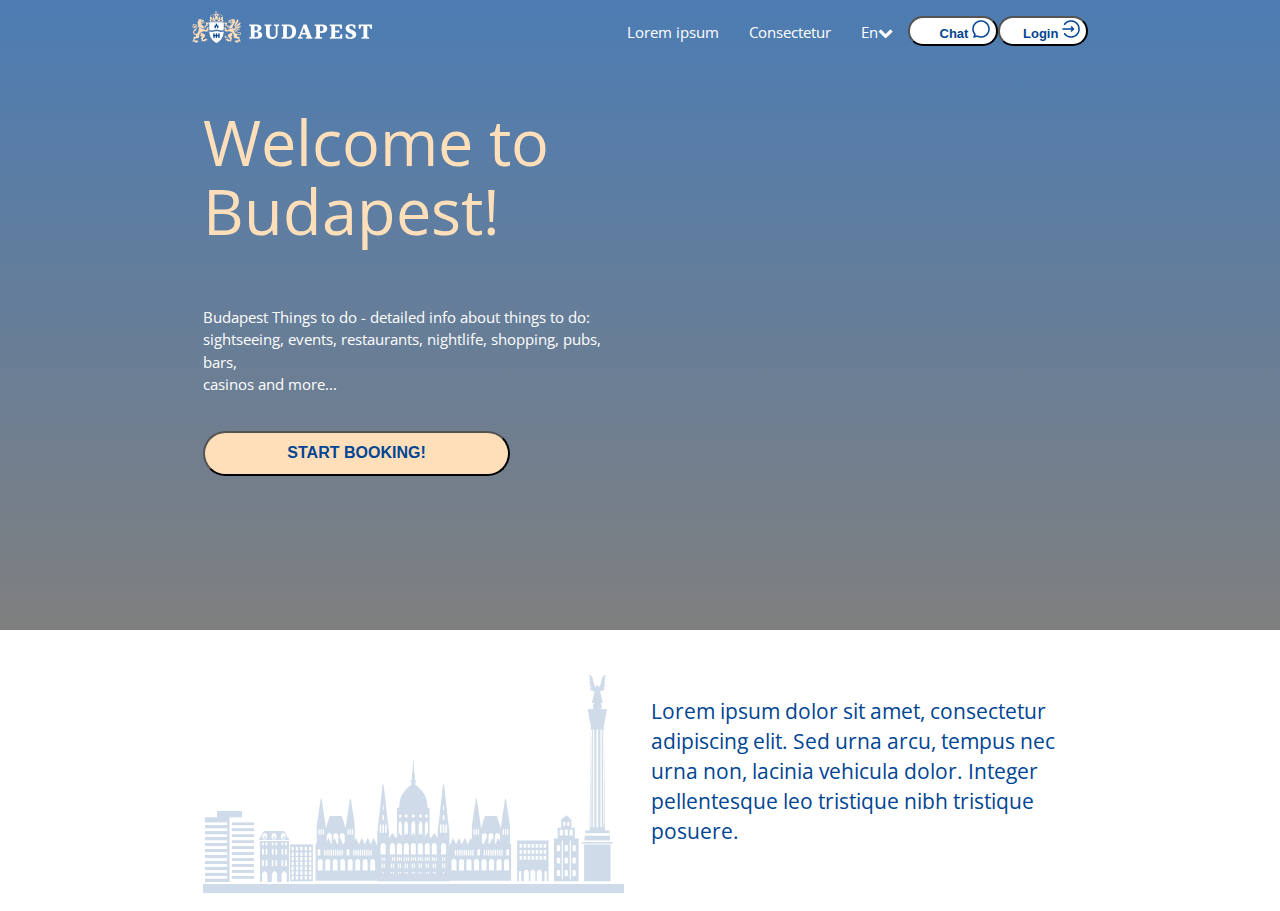
==== index.html @ 1c06817e "Dividers added" ====
<!DOCTYPE html>
<html lang="en">
   <head>
      <meta charset="UTF-8">
      <meta name="viewport" content="width=device-width, initial-scale=1.0">
      <link href="https://fonts.googleapis.com/css2?family=Open+Sans&display=swap" rel="stylesheet">
      <!-- Materlialize CSS, Google Fonts, FontAwesome, my CSS file -->
      <link rel="stylesheet" href="https://cdnjs.cloudflare.com/ajax/libs/font-awesome/4.7.0/css/font-awesome.min.css">
      <link href="https://fonts.googleapis.com/css2?family=Open+Sans&display=swap" rel="stylesheet">
      <script src="https://code.jquery.com/jquery-3.2.1.slim.min.js" integrity="sha384-KJ3o2DKtIkvYIK3UENzmM7KCkRr/rE9/Qpg6aAZGJwFDMVNA/GpGFF93hXpG5KkN" crossorigin="anonymous"></script>
      <!-- Compiled and minified CSS -->
      <link rel="stylesheet" href="https://cdnjs.cloudflare.com/ajax/libs/materialize/1.0.0/css/materialize.min.css">
      <!-- Compiled and minified JavaScript -->
      <script src="https://cdnjs.cloudflare.com/ajax/libs/materialize/1.0.0/js/materialize.min.js"></script>
      <link href="css/style.css" rel="stylesheet" type="text/css" />
      <title>Budapest</title>
   </head>
   <body>
      <!--Hero image with navbar and button on it
         Collapsable navbar on small devices-->
      <div class="hero-image">
         <header>
            <div class="navbar text-white">
               <ul id="dropdown1" class="dropdown-content">
                  <li><a href="#!">Deutsch</a></li>
                  <li class="active"><a href="#!">English</a></li>
                  <li><a href="#!">Français</a></li>
                  <li><a href="#!">Magyar</a></li>
               </ul>
               <nav>
                  <div class="container">
                     <div class="nav-wrapper">
                        <a href="index.html" class="brand-logo"> <img src="media/BP-logo.png "> </a>
                        <a href="#" data-target="nav-mobile" class="sidenav-trigger">
                        <i class="fa fa-bars"></i>   
                        </a>
                        <ul class="right hide-on-med-and-down">
                           <li href="#lorem">
                              <a> Lorem ipsum </a>
                           </li>
                           <li href="#consectetur">
                              <a> Consectetur </a>
                           </li>
                           <li><a class="dropdown-trigger" href="#!" data-target="dropdown1">En<i class="fa fa-chevron-down"></i></a></li>
                           <li>
                              <button class="menu-btn text-blue right-align">  Chat  <img src="media/icn-bubble-negative.png ">  </button>
                           </li>
                           <li>
                              <button class="menu-btn text-blue right-align">  Login <img src="media/icn-login-negative.png "> </button>
                           </li>
                        </ul>
                     </div>
                  </div>
               </nav>
            </div>
            <!--Side navigation-mobile devices -->
            <ul class="sidenav" id="nav-mobile">
               <div class="navbar text-blue">
                  <ul id="dropdown1" class="dropdown-content text-blue">
                     <li><a href="#!">Deutsch</a></li>
                     <li class="active"><a href="#!">English</a></li>
                     <li><a href="#!">Français</a></li>
                     <li><a href="#!">Magyar</a></li>
                  </ul>
                  <li>
                     <button class="text-blue booking">START BOOKING!</button>
                  </li>
                    <div class="divider"></div>

                  <li href="#lorem">
                     <a> Lorem ipsum </a>
                  </li>
                  <div class="divider"></div>
                  <li href="#dolorsit">
                     <a> Dolorsit </a>
                  </li>
                  <div class="divider"></div>
                   <li href="#consectetur">
                     <a> Consectetur </a>
                  </li>
                  <div class="divider"></div>
                  <li><a class="dropdown-trigger" href="#!" data-target="dropdown1">En<i class="fa fa-chevron-down"></i></a></li>
                    <div class="divider"></div>
                <div class="center">
                  <button class="menu-btn text-blue ">  Chat  <img src="media/icn-bubble-negative.png ">  </button>
                  <button class="menu-btn text-blue">  Login <img src="media/icn-login-negative.png "> </button>
                </div>
              <div class="divider"></div>

            </ul>
         </header>
         <!--Hero image and text-->
         <div class="container hero">
            <div class="row">
                <div class="col s6 m6">
                    <h1 class="text-light">Welcome to Budapest!</h1>
                </div>
            </div>
         <div class="row">
         <div class="col s6 m6">
         <p class="text-white">Budapest Things to do - detailed info about things to do: <br> sightseeing, events, restaurants, nightlife, shopping, pubs, bars, <br> casinos and more...</p>
         </div>
         </div>
         <div class="row">
         <div class="col s12 m12">
         <button class="text-blue booking">START BOOKING!</button>
         </div>
         </div>
         </div>
         </div>
      </div>
      <!--Illustration and lorem ipsum-->
      <div class="container illustration">
         <div class="row">
            <div class="col s12 m6"> <img class="responsive-img" src="media/illustration.png"></div>
            <div class="col s12 m6 text-main">
               <p>Lorem ipsum dolor sit amet, consectetur adipiscing elit. Sed urna arcu, tempus nec urna non, lacinia vehicula dolor. Integer pellentesque leo tristique nibh tristique posuere. </p>
            </div>
         </div>
      </div>
      <!--Materialize JavaScript for sidenavigation and dropdown menu-->
      <script class="text/javascript">
         $(document).ready(function(){
         $('.sidenav').sidenav();
         $(".dropdown-trigger").dropdown();
         
         });    
      </script>
   </body>
</html>
---- css/style.css ----
/*Body and html with font settings */

body,
html {
	height: 100%;
	font-family: 'Open Sans', sans-serif;
}

/*Navigation*/

nav{
    background-color: transparent;
    box-shadow: none!important;
    position: sticky;
    }

.menu-btn{
    background: #FFFFFF;
    border-radius: 57px;
    height: 2rem;
    width: 6rem;
    font-size: 13px;
    line-height: 15px;
}

.sidenav li>a{
    color:#014593;
    font-weight: bold;
    font-size: 1.625rem;
    line-height: 2rem;
}

/*Hero image with overlay*/
.hero-image {
	background-image: linear-gradient(rgba(1, 69, 147, 0.7), rgba(0, 0, 0, 0.5)), url('https://raw.githubusercontent.com/krisztinatxt/welcome_to/main/media/picture-bg.jpg');
	height: 70%;
	background-position: left;
	background-repeat: no-repeat;
	background-size: cover;
	position: absolute;
	width: 100%;
	left: 0px;
	top: 0px;
}

.hero-text {
	text-align: left;
	position: absolute;
    top: 50%;
	left: 30%;
	transform: translate(-50%, -50%);
	font-weight: 700;
}

.booking {
	width: 20.4375rem;
	height: 3rem;
	border-radius: 3.5625rem;
	background: #FFDFBA;
	line-height: 24px;
	font-size: 16px;
	font-weight: 700;
}

.booking:hover {
	background: #FFDFBA;
}

/*Color reusable classes */

.text-blue {
	color: #014593;
	font-weight: 700;
}

.text-light {
	color: #FFDFBA;
}

.text-white {
	color: #fff;
}

/*Illustration container*/

.illustration{
    position: relative;
    top:75%;
}

.text-main{
font-size: 21px;
line-height: 30px;
color: #014593;
}
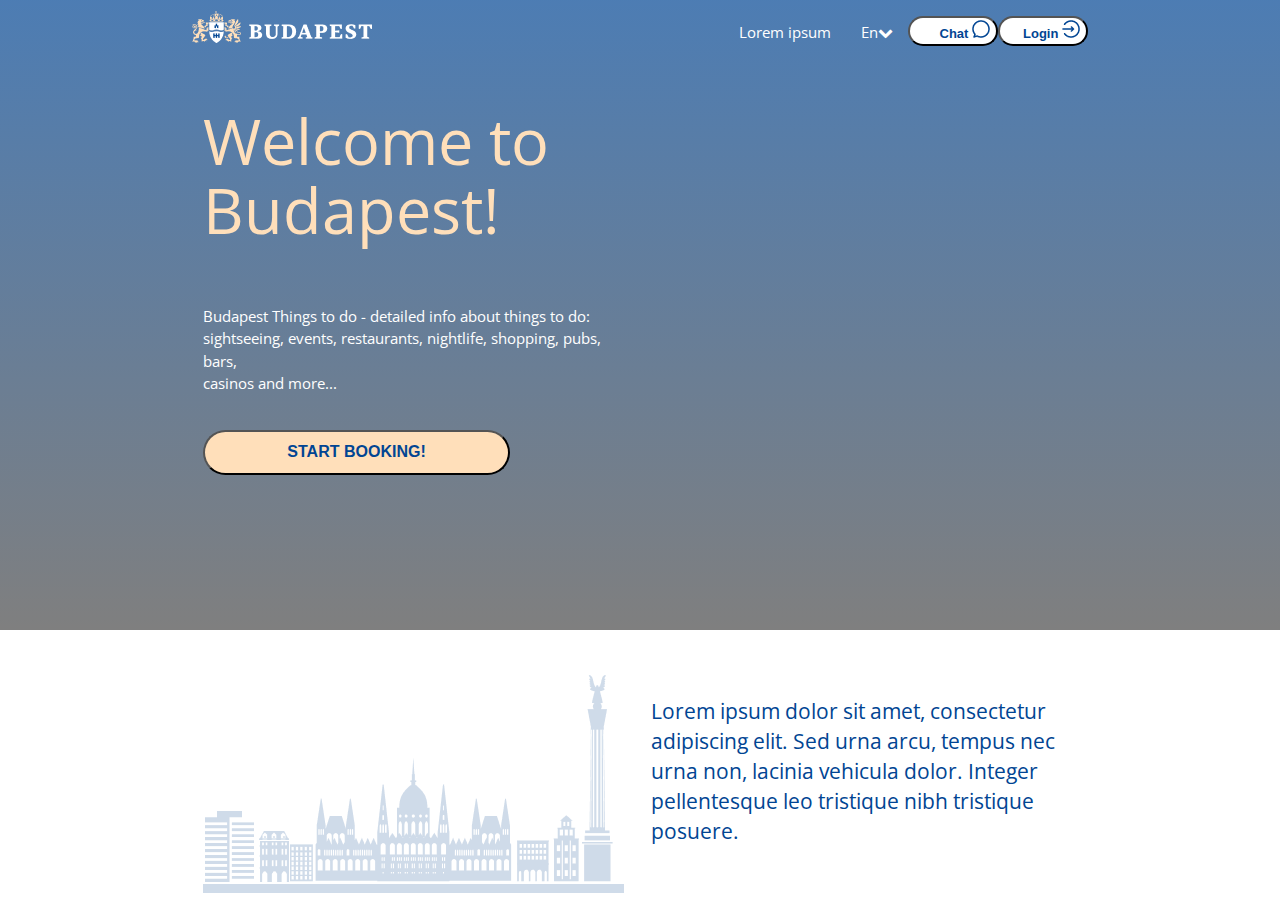
==== commit 0abcf38c: "Grid added to dropdown menu" ====
--- a/index.html
+++ b/index.html
@@ -35,12 +35,79 @@
                         <i class="fa fa-bars"></i>   
                         </a>
                         <ul class="right hide-on-med-and-down">
-                           <li href="#lorem">
-                              <a> Lorem ipsum </a>
-                           </li>
-                           <li href="#consectetur">
-                              <a> Consectetur </a>
-                           </li>
+                           <ul id="dropdown2" class="dropdown-content">
+                            <div class="row">
+                                <div class="col m6 s6">
+                                    <li class="row">
+                                        <div class="col m3">
+                                        <img src="media/icn-capitol.png "> 
+                                        </div>
+                                        <div class="col m9">
+                                        <a href="#!" class="text-blue">Sad Lacinia</a> <small> Magna tincidunt venenatis </small>
+                                        </div>
+                                    </li>
+                                </div>
+                                <div class="col m6 s6">
+                                 <li class="row">
+                                    <div class="col m3">
+                                    <img src="media/icn-motorcycle.png ">
+                                    </div>
+                                    <div class="col m9">
+                                    <a href="#!" class="text-blue">Praesent venenatis </a> <small> Quis enim faucibus nisi convallis </small>
+                                    </div>
+                                </li>
+                                </div>
+                            </div> 
+                            <div class="divider"></div>
+                            <div class="row">
+                                <div class="col m6 s6">
+                                
+                                    <li class="row">
+                                    <div class="col m3">
+                                    <img src="media/icn-passport.png ">
+                                    </div>
+                                    <div class="col m9">
+                                    <a href="#!"  class="text-blue" >Praesent consequat </a> <small> Felis sit amet vehicula molestie </small>
+                                    </div>
+                                    </li>
+                                </div>
+                                <div class="col m6 s6">
+                                    <li class="row">
+                                    <div class="col m3">
+                                    <img src="media/icn-bikini.png ">
+                                    </div>
+                                    <div class="col m9">
+                                    <a href="#!"  class="text-blue">Etiam finibus molestie </a> <small> Curabitur lobortis pellentesque congue </small>
+                                    </div>
+                                    </li>
+                                </div>
+                            </div>  
+                            <div class="divider"></div>
+                            <div class="row">
+                                <div class="col m6 s6">
+                                    <li class="row">
+                                    <div class="col m3">
+                                    <img src="media/icn-ferris-wheel.png ">
+                                    </div>
+                                    <div class="col m9">
+                                    <a href="#!"  class="text-blue">Aenean lacinia viverra </a> <small> Class aptent taciti sociosqu ad </small>
+                                    </div>
+                                    </li>
+                                </div>
+                                <div class="col m6 s6">
+                                    <li class="row">
+                                        <div class="col m3">
+                                        <img src="media/icn-cable-car-cabin.png ">
+                                        </div>
+                                        <div class="col m9">
+                                    <a href="#!"  class="text-blue">Duis varius massa </a> <small> Praesent suscipit venenatis justo </small>
+                                        </div>
+                                    </li>
+                                </div>
+                            </div>  
+                            <div class="divider"></div>
+                            </ul>
+                           <li><a class="dropdown-trigger" href="#!" data-target="dropdown2">Lorem ipsum</a></li>
                            <li><a class="dropdown-trigger" href="#!" data-target="dropdown1">En<i class="fa fa-chevron-down"></i></a></li>
                            <li>
                               <button class="menu-btn text-blue right-align">  Chat  <img src="media/icn-bubble-negative.png ">  </button>
--- a/css/style.css
+++ b/css/style.css
@@ -28,6 +28,19 @@
     font-weight: bold;
     font-size: 1.625rem;
     line-height: 2rem;
+}
+
+.dropdown-content li>a {
+    color: #AB9A88;
+}
+
+small{
+    color: #014593;
+}
+
+#dropdown2{
+    width: 32rem!important;
+    height: 27rem!important;
 }
 
 /*Hero image with overlay*/
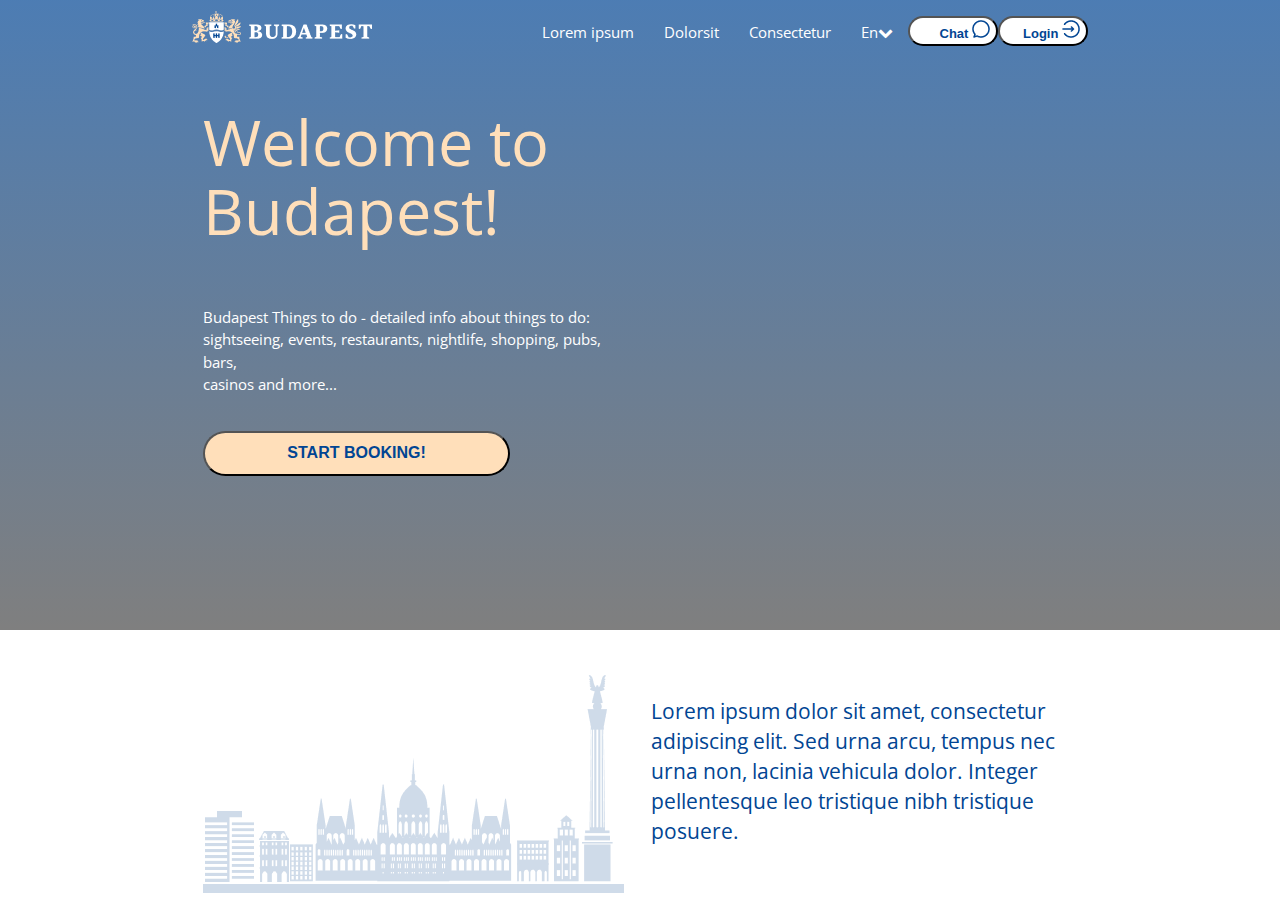
==== commit 99311917: "Menu items added" ====
--- a/index.html
+++ b/index.html
@@ -43,7 +43,7 @@
                                         <img src="media/icn-capitol.png "> 
                                         </div>
                                         <div class="col m9">
-                                        <a href="#!" class="text-blue">Sad Lacinia</a> <small> Magna tincidunt venenatis </small>
+                                        <a href="#!" class="text-brown">Sad Lacinia</a> <small> Magna tincidunt venenatis </small>
                                         </div>
                                     </li>
                                 </div>
@@ -53,7 +53,7 @@
                                     <img src="media/icn-motorcycle.png ">
                                     </div>
                                     <div class="col m9">
-                                    <a href="#!" class="text-blue">Praesent venenatis </a> <small> Quis enim faucibus nisi convallis </small>
+                                    <a href="#!" class="text-brown">Praesent vene </a> <small> Quis enim faucibus nisi convallis </small>
                                     </div>
                                 </li>
                                 </div>
@@ -67,7 +67,7 @@
                                     <img src="media/icn-passport.png ">
                                     </div>
                                     <div class="col m9">
-                                    <a href="#!"  class="text-blue" >Praesent consequat </a> <small> Felis sit amet vehicula molestie </small>
+                                    <a href="#!"  class="text-brown" >Praesent cons </a> <small> Felis sit amet vehicula molestie </small>
                                     </div>
                                     </li>
                                 </div>
@@ -77,7 +77,7 @@
                                     <img src="media/icn-bikini.png ">
                                     </div>
                                     <div class="col m9">
-                                    <a href="#!"  class="text-blue">Etiam finibus molestie </a> <small> Curabitur lobortis pellentesque congue </small>
+                                    <a href="#!"  class="text-brown">Etiam finibus </a> <small> Curabitur lobortis pellentesque congue </small>
                                     </div>
                                     </li>
                                 </div>
@@ -90,7 +90,7 @@
                                     <img src="media/icn-ferris-wheel.png ">
                                     </div>
                                     <div class="col m9">
-                                    <a href="#!"  class="text-blue">Aenean lacinia viverra </a> <small> Class aptent taciti sociosqu ad </small>
+                                    <a href="#!"  class="text-brown">Aenean lacinia </a> <small> Class aptent taciti sociosqu ad </small>
                                     </div>
                                     </li>
                                 </div>
@@ -100,14 +100,30 @@
                                         <img src="media/icn-cable-car-cabin.png ">
                                         </div>
                                         <div class="col m9">
-                                    <a href="#!"  class="text-blue">Duis varius massa </a> <small> Praesent suscipit venenatis justo </small>
+                                    <a href="#!"  class="text-brown">Duis varius</a> <small> Praesent suscipit venenatis justo </small>
                                         </div>
                                     </li>
                                 </div>
                             </div>  
                             <div class="divider"></div>
                             </ul>
+
+                            <ul id="dropdown3" class="dropdown-content">
+                                <li><a href="#!">Adipiscing elit</a></li>
+                                <li><a href="#!">Cogito ergo sum</a></li>
+                            </ul>
+                            <ul id="dropdown4" class="dropdown-content">
+                                <li><a href="#!">Curabitur</a></li>
+                                <li><a href="#!"> Ut ullamcorper</a></li>
+                                <li><a href="#!">Curabitur</a></li>
+                                <li><a href="#!"> Vestibulum</a></li>
+                                <li><a href="#!">Orci varius</a></li>
+                                <li><a href="#!"> Ut ullamcorper</a></li>
+                                <li><a href="#!">Donec vel eros</a></li>
+                            </ul>
                            <li><a class="dropdown-trigger" href="#!" data-target="dropdown2">Lorem ipsum</a></li>
+                           <li><a class="dropdown-trigger" href="#!" data-target="dropdown3">Dolorsit</a></li>
+                           <li><a class="dropdown-trigger" href="#!" data-target="dropdown4">Consectetur</a></li>
                            <li><a class="dropdown-trigger" href="#!" data-target="dropdown1">En<i class="fa fa-chevron-down"></i></a></li>
                            <li>
                               <button class="menu-btn text-blue right-align">  Chat  <img src="media/icn-bubble-negative.png ">  </button>
@@ -129,25 +145,65 @@
                      <li><a href="#!">Français</a></li>
                      <li><a href="#!">Magyar</a></li>
                   </ul>
-                  <li>
-                     <button class="text-blue booking">START BOOKING!</button>
+                  <div class="center">
+                    <a href="index.html" class="brand-logo"> <img src="media/BP-logo-negative.png "> </a>
+                  </div>
+                  <li class="center">
+                     <button class="text-blue booking-mobile">START BOOKING!</button>
                   </li>
                     <div class="divider"></div>
 
                   <li href="#lorem">
                      <a> Lorem ipsum </a>
+                     <div class="row">  
+                     <a class="col m6 s6"> <small class="text-brown"> Praesent Venetatis? </small> </a>
+                     <a class="col m6 s6"> <small class="text-brown"> Praesent Conseq </small> </a>
+                     </div>
+                     <div class="row">
+                     <a class="col m6 s6"> <small class="text-brown"> Etiam Finibus </small> </a>
+                     <a class="col m6 s6"> <small class="text-brown"> Aenean Lacinia </small> </a>
+                     </div>
+                     <div class="row">
+                     <a class="col m6 s6"> <small class="text-brown"> Duis Various </small> </a>
+                     <a class="col m6 s6"> <small class="text-brown"> Sed Lacinia </small> </a>
+                     </div>
                   </li>
                   <div class="divider"></div>
                   <li href="#dolorsit">
                      <a> Dolorsit </a>
+                     <div class="row">  
+                     <a class="col m6 s6"> <small class="text-brown"> Adipiscing elit </small> </a>
+                     <a class="col m6 s6"> <small class="text-brown"> Cogito ergo sum </small> </a>
+                     </div>
                   </li>
                   <div class="divider"></div>
                    <li href="#consectetur">
                      <a> Consectetur </a>
+                     <div class="row">  
+                     <a class="col m6 s6"> <small class="text-brown"> Grande punto </small> </a>
+                     <a class="col m6 s6"> </a>
+                     </div>
+                     <div class="row">  
+                     <a class="col m6 s6"> <small class="text-brown"> Curabitur </small> </a>
+                     <a class="col m6 s6"> <small class="text-brown"> Donec vel eros </small> </a>
+                     </div>
+                     <div class="row">  
+                     <a class="col m6 s6"> <small class="text-brown"> Ut ullamcorper </small> </a>
+                     <a class="col m6 s6"> <small class="text-brown"> Curabitur </small> </a>
+                     </div>
+                     <div class="row">  
+                     <a class="col m6 s6"> <small class="text-brown"> Vestibulum </small> </a>
+                     <a class="col m6 s6"> <small class="text-brown"> Maecenas </small> </a>
+                     </div>
+                     <div class="row">  
+                     <a class="col m6 s6"> <small class="text-brown"> Orci varius </small> </a>
+                     <a class="col m6 s6"> </a>
+                     </div>
                   </li>
                   <div class="divider"></div>
-                  <li><a class="dropdown-trigger" href="#!" data-target="dropdown1">En<i class="fa fa-chevron-down"></i></a></li>
-                    <div class="divider"></div>
+                <div class="center">
+                  <li><a class="dropdown-trigger" href="#!" data-target="dropdown1"><img src="media/icn-pin.png "> English</i></a></li>
+                </div>   
                 <div class="center">
                   <button class="menu-btn text-blue ">  Chat  <img src="media/icn-bubble-negative.png ">  </button>
                   <button class="menu-btn text-blue">  Login <img src="media/icn-login-negative.png "> </button>
--- a/css/style.css
+++ b/css/style.css
@@ -41,6 +41,16 @@
 #dropdown2{
     width: 32rem!important;
     height: 27rem!important;
+}
+
+.booking-mobile{
+    width: 15rem;
+    border-radius: 3.5625rem;
+	background: #FFDFBA;
+	line-height: 24px;
+	font-size: 16px;
+	font-weight: 700;
+    
 }
 
 /*Hero image with overlay*/
@@ -94,6 +104,11 @@
 	color: #fff;
 }
 
+.text-brown{
+    color: #AB9A88;
+    font-size: 14px;
+    line-height: 40px;
+}
 /*Illustration container*/
 
 .illustration{
